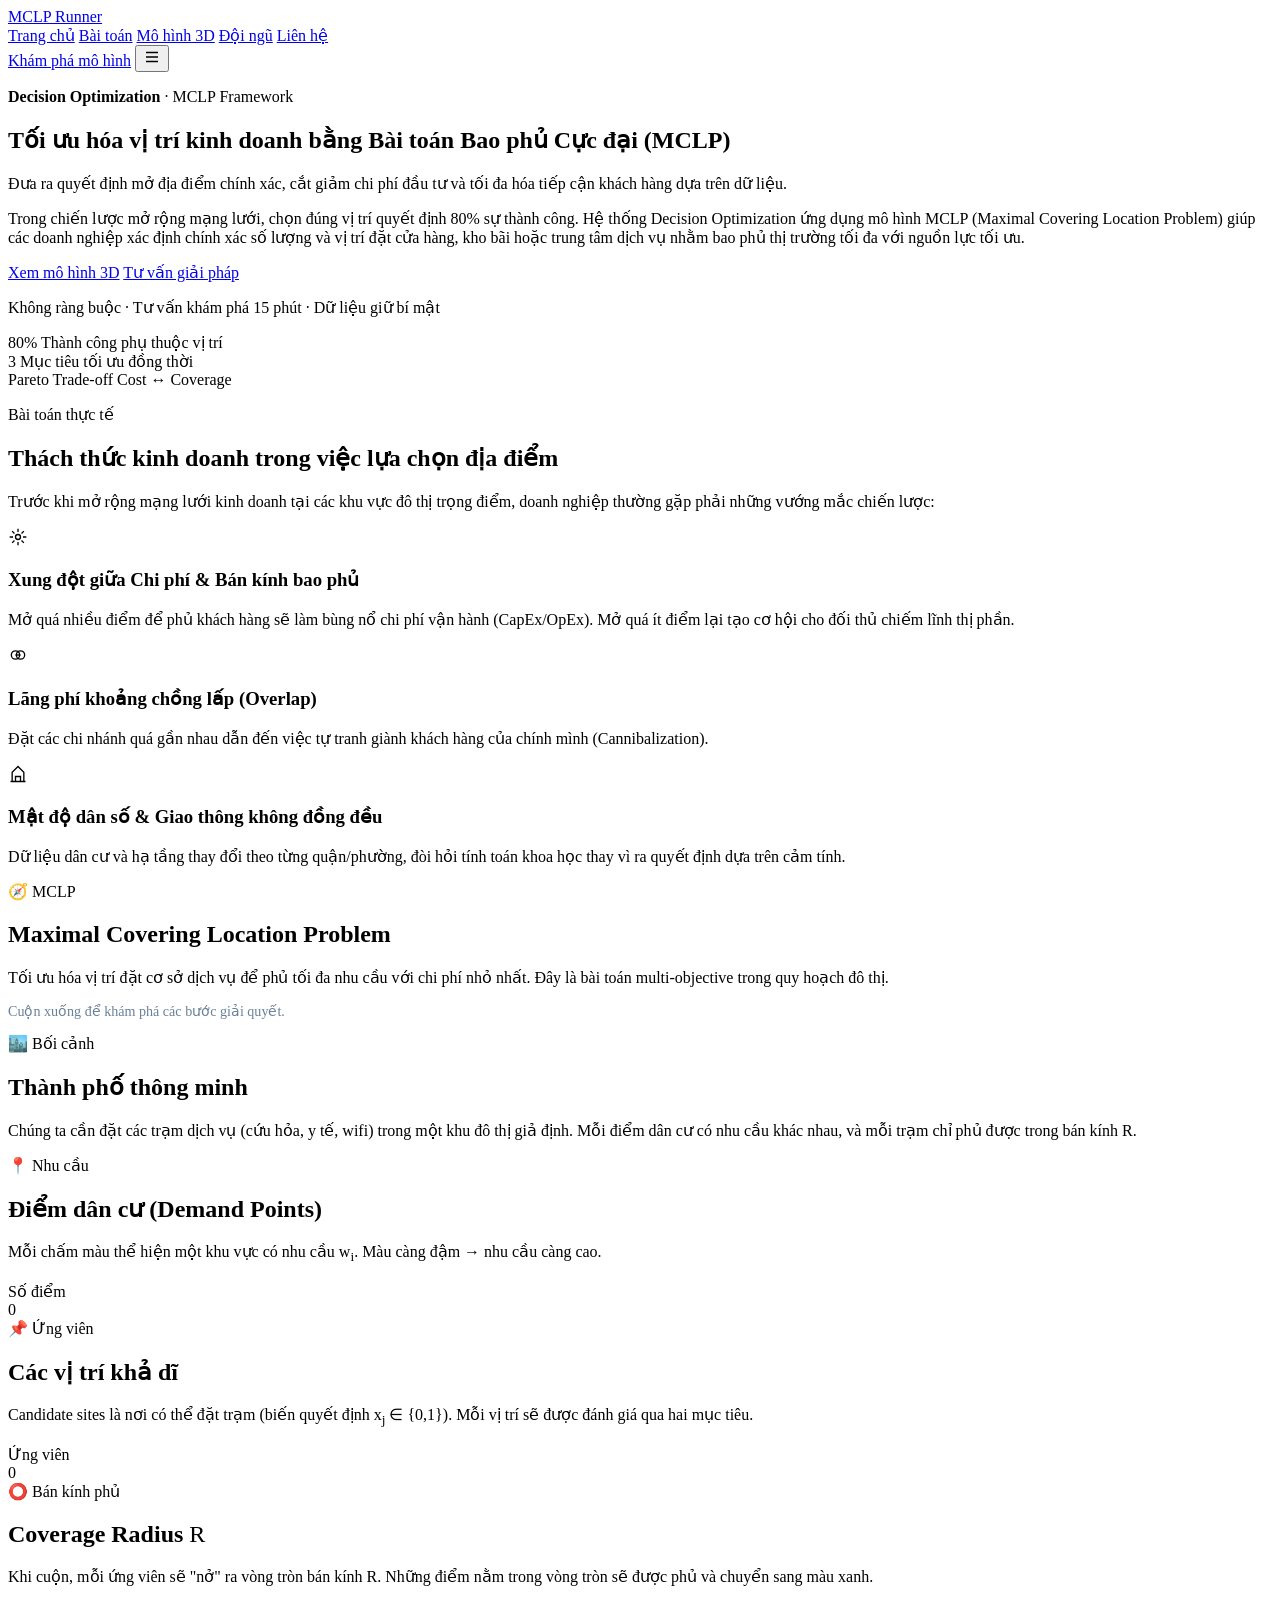
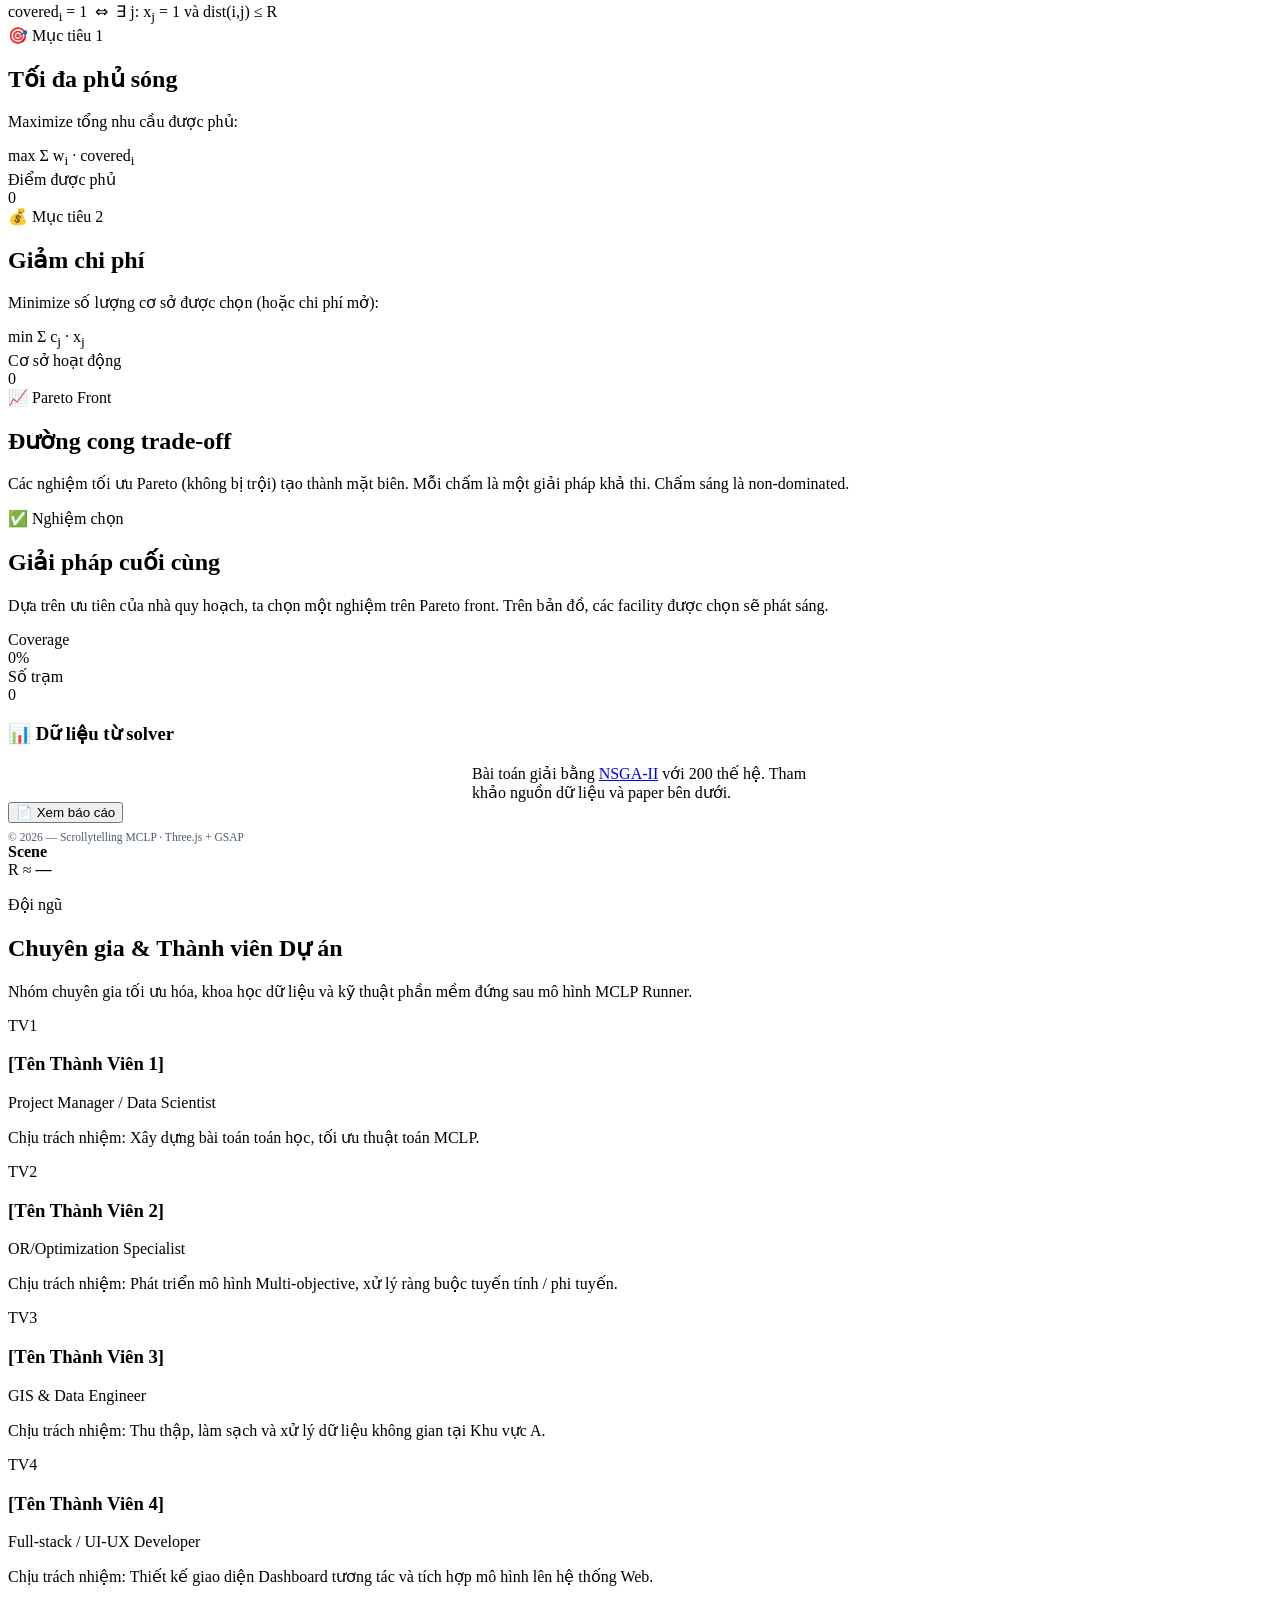
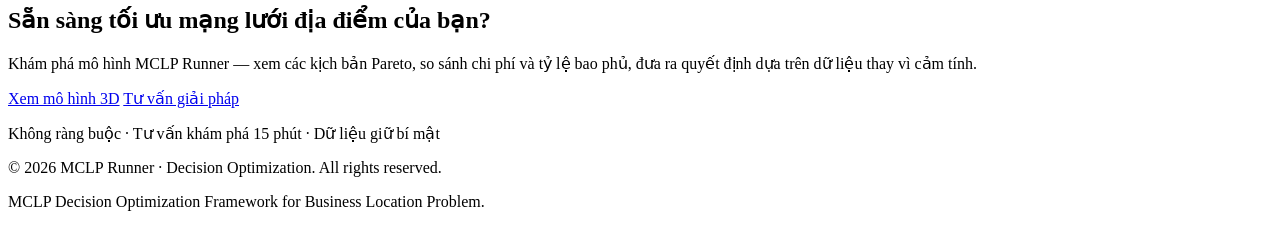
==== src/frontend/temple/index.html @ c921d575 "Merge branch 'interface'" ====
<!DOCTYPE html>
<html lang="vi">
<head>
  <meta charset="UTF-8" />
  <meta name="viewport" content="width=device-width, initial-scale=1.0" />
  <title>MCLP Runner · Tối ưu vị trí kinh doanh</title>
  <!-- Google Fonts: Inter + JetBrains Mono -->
  <link rel="preconnect" href="https://fonts.googleapis.com">
  <link rel="preconnect" href="https://fonts.gstatic.com" crossorigin>
  <link href="https://fonts.googleapis.com/css2?family=Inter:wght@400;500;600;700;800&family=JetBrains+Mono:wght@400;500&display=swap" rel="stylesheet">
  <link rel="stylesheet" href="/static/index.css">
</head>
<body>
  <!-- ===== SCROLL PROGRESS BAR ===== -->
  <div class="scroll-progress-bar" id="scrollProgressBar"></div>

  <!-- ===== TOPBAR ===== -->
  <header class="topbar" id="topbar">
    <a href="#" class="topbar__brand">
      <span class="topbar__dot"></span>
      MCLP Runner
    </a>
    <nav class="topbar__nav">
      <a href="#hero">Trang chủ</a>
      <a href="#challenges">Bài toán</a>
      <a href="#scrolly">Mô hình 3D</a>
      <a href="#team">Đội ngũ</a>
      <a href="#contact">Liên hệ</a>
    </nav>
    <a href="#scrolly" class="topbar__cta">Khám phá mô hình</a>
    <button class="topbar__menu-btn" aria-label="Menu">
      <svg width="18" height="18" viewBox="0 0 24 24" fill="none" stroke="currentColor" stroke-width="2"><path d="M4 6h16M4 12h16M4 18h16"/></svg>
    </button>
  </header>

  <!-- ===== HERO (marketing) ===== -->
  <section class="hero" id="hero">
    <div class="container">
      <div class="hero__inner">
        <p class="hero__eyebrow"><b>Decision Optimization</b> · MCLP Framework</p>
        <h1>Tối ưu hóa vị trí kinh doanh bằng <span class="accent">Bài toán Bao phủ Cực đại (MCLP)</span></h1>
        <p class="hero__sub">Đưa ra quyết định mở địa điểm chính xác, cắt giảm chi phí đầu tư và tối đa hóa tiếp cận khách hàng dựa trên dữ liệu.</p>
        <p class="hero__body">Trong chiến lược mở rộng mạng lưới, chọn đúng vị trí quyết định 80% sự thành công. Hệ thống Decision Optimization ứng dụng mô hình MCLP (Maximal Covering Location Problem) giúp các doanh nghiệp xác định chính xác số lượng và vị trí đặt cửa hàng, kho bãi hoặc trung tâm dịch vụ nhằm bao phủ thị trường tối đa với nguồn lực tối ưu.</p>
        <div class="hero__actions">
          <a href="#scrolly" class="btn-primary">Xem mô hình 3D</a>
          <a href="#contact" class="btn-ghost">Tư vấn giải pháp</a>
        </div>
        <p class="hero__fud">Không ràng buộc · Tư vấn khám phá 15 phút · <span>Dữ liệu giữ bí mật</span></p>
        <div class="hero__proof">
          <div class="proof-item">
            <span class="proof-item__val">80%</span>
            <span class="proof-item__label">Thành công phụ thuộc vị trí</span>
          </div>
          <div class="proof-item">
            <span class="proof-item__val">3</span>
            <span class="proof-item__label">Mục tiêu tối ưu đồng thời</span>
          </div>
          <div class="proof-item">
            <span class="proof-item__val">Pareto</span>
            <span class="proof-item__label">Trade-off Cost ↔ Coverage</span>
          </div>
        </div>
      </div>
    </div>
  </section>

  <!-- ===== CHALLENGES (marketing) ===== -->
  <section class="marketing-section" id="challenges">
    <div class="container">
      <p class="section__eyebrow">Bài toán thực tế</p>
      <h2 class="section__title">Thách thức kinh doanh trong việc lựa chọn địa điểm</h2>
      <p class="section__intro">Trước khi mở rộng mạng lưới kinh doanh tại các khu vực đô thị trọng điểm, doanh nghiệp thường gặp phải những vướng mắc chiến lược:</p>
      <div class="challenge-grid">
        <div class="challenge-card">
          <div class="challenge-card__icon">
            <svg width="20" height="20" viewBox="0 0 24 24" fill="none" stroke="currentColor" stroke-width="1.6"><path d="M12 2v4M12 18v4M4.93 4.93l2.83 2.83M16.24 16.24l2.83 2.83M2 12h4M18 12h4M4.93 19.07l2.83-2.83M16.24 7.76l2.83-2.83"/><circle cx="12" cy="12" r="3"/></svg>
          </div>
          <h3>Xung đột giữa Chi phí &amp; Bán kính bao phủ</h3>
          <p>Mở quá nhiều điểm để phủ khách hàng sẽ làm bùng nổ chi phí vận hành (CapEx/OpEx). Mở quá ít điểm lại tạo cơ hội cho đối thủ chiếm lĩnh thị phần.</p>
        </div>
        <div class="challenge-card">
          <div class="challenge-card__icon">
            <svg width="20" height="20" viewBox="0 0 24 24" fill="none" stroke="currentColor" stroke-width="1.6"><circle cx="9" cy="12" r="5"/><circle cx="15" cy="12" r="5"/><path d="M9 12h6"/></svg>
          </div>
          <h3>Lãng phí khoảng chồng lấp (Overlap)</h3>
          <p>Đặt các chi nhánh quá gần nhau dẫn đến việc tự tranh giành khách hàng của chính mình (Cannibalization).</p>
        </div>
        <div class="challenge-card">
          <div class="challenge-card__icon">
            <svg width="20" height="20" viewBox="0 0 24 24" fill="none" stroke="currentColor" stroke-width="1.6"><path d="M3 21h18M5 21V10l7-7 7 7v11"/><path d="M9 21v-6h6v6"/></svg>
          </div>
          <h3>Mật độ dân số &amp; Giao thông không đồng đều</h3>
          <p>Dữ liệu dân cư và hạ tầng thay đổi theo từng quận/phường, đòi hỏi tính toán khoa học thay vì ra quyết định dựa trên cảm tính.</p>
        </div>
      </div>
    </div>
  </section>

  <!-- ===== 3D SCROLLYTELLING SECTION (from index.html) ===== -->
  <section class="scrolly-section" id="scrolly">
    <div class="scrolly-inner">

      <!-- CỘT TEXT (trái) -->
      <div class="text-col" id="textCol">

        <!-- Section 0 - Hero -->
        <div class="section-text" data-section="0">
          <span class="badge">🧭 MCLP</span>
          <h2>Maximal Covering Location Problem</h2>
          <p>
            Tối ưu hóa vị trí đặt cơ sở dịch vụ để phủ tối đa nhu cầu với chi phí
            nhỏ nhất. Đây là bài toán <span class="highlight">multi‑objective</span>
            trong quy hoạch đô thị.
          </p>
          <p style="margin-top:0.9rem; font-size:0.88rem; color:#6a8098;">
            Cuộn xuống để khám phá các bước giải quyết.
          </p>
        </div>

        <!-- Section 1 - City Context -->
        <div class="section-text" data-section="1">
          <span class="badge">🏙️ Bối cảnh</span>
          <h2>Thành phố thông minh</h2>
          <p>
            Chúng ta cần đặt các trạm dịch vụ (cứu hỏa, y tế, wifi) trong một khu
            đô thị giả định. Mỗi điểm dân cư có nhu cầu khác nhau, và mỗi trạm chỉ
            phủ được trong bán kính <span class="highlight">R</span>.
          </p>
        </div>

        <!-- Section 2 - Demand Points -->
        <div class="section-text" data-section="2">
          <span class="badge">📍 Nhu cầu</span>
          <h2>Điểm dân cư (Demand Points)</h2>
          <p>
            Mỗi chấm màu thể hiện một khu vực có nhu cầu <span class="highlight">w<sub>i</sub></span>.
            Màu càng đậm → nhu cầu càng cao.
          </p>
          <div class="stat-row">
            <div class="stat-pill">
              <div class="label">Số điểm</div>
              <div class="value accent" id="demandCount">0</div>
            </div>
          </div>
        </div>

        <!-- Section 3 - Candidate Sites -->
        <div class="section-text" data-section="3">
          <span class="badge">📌 Ứng viên</span>
          <h2>Các vị trí khả dĩ</h2>
          <p>
            <span class="highlight">Candidate sites</span> là nơi có thể đặt trạm
            (biến quyết định <span class="highlight">x<sub>j</sub> ∈ {0,1}</span>).
            Mỗi vị trí sẽ được đánh giá qua hai mục tiêu.
          </p>
          <div class="stat-row">
            <div class="stat-pill">
              <div class="label">Ứng viên</div>
              <div class="value accent" id="candidateCount">0</div>
            </div>
          </div>
        </div>

        <!-- Section 4 - Coverage Radius -->
        <div class="section-text" data-section="4">
          <span class="badge">⭕ Bán kính phủ</span>
          <h2>Coverage Radius <span style="font-weight:400;">R</span></h2>
          <p>
            Khi cuộn, mỗi ứng viên sẽ "nở" ra vòng tròn bán kính R. Những điểm
            nằm trong vòng tròn sẽ được <span class="highlight">phủ</span> và
            chuyển sang màu xanh.
          </p>
          <div class="formula">
            covered<sub>i</sub> = 1 &nbsp;⇔&nbsp; ∃ j: x<sub>j</sub> = 1 và dist(i,j) ≤ R
          </div>
        </div>

        <!-- Section 5 - Objective 1 -->
        <div class="section-text" data-section="5">
          <span class="badge">🎯 Mục tiêu 1</span>
          <h2>Tối đa phủ sóng</h2>
          <p>
            <span class="highlight">Maximize</span> tổng nhu cầu được phủ:
          </p>
          <div class="formula">
            max Σ w<sub>i</sub> · covered<sub>i</sub>
          </div>
          <div class="stat-row">
            <div class="stat-pill">
              <div class="label">Điểm được phủ</div>
              <div class="value success" id="coveredCounter">0</div>
            </div>
          </div>
        </div>

        <!-- Section 6 - Objective 2 -->
        <div class="section-text" data-section="6">
          <span class="badge">💰 Mục tiêu 2</span>
          <h2>Giảm chi phí</h2>
          <p>
            <span class="highlight">Minimize</span> số lượng cơ sở được chọn (hoặc
            chi phí mở):
          </p>
          <div class="formula">
            min Σ c<sub>j</sub> · x<sub>j</sub>
          </div>
          <div class="stat-row">
            <div class="stat-pill">
              <div class="label">Cơ sở hoạt động</div>
              <div class="value warm" id="facilityCounter">0</div>
            </div>
          </div>
        </div>

        <!-- Section 7 - Pareto Front -->
        <div class="section-text" data-section="7">
          <span class="badge">📈 Pareto Front</span>
          <h2>Đường cong trade‑off</h2>
          <p>
            Các nghiệm tối ưu Pareto (không bị trội) tạo thành mặt biên. Mỗi chấm
            là một giải pháp khả thi. Chấm <span class="highlight">sáng</span> là
            non‑dominated.
          </p>
        </div>

        <!-- Section 8 - Optimal Solution -->
        <div class="section-text" data-section="8">
          <span class="badge">✅ Nghiệm chọn</span>
          <h2>Giải pháp cuối cùng</h2>
          <p>
            Dựa trên ưu tiên của nhà quy hoạch, ta chọn một nghiệm trên Pareto
            front. Trên bản đồ, các facility được chọn sẽ phát sáng.
          </p>
          <div class="stat-row">
            <div class="stat-pill">
              <div class="label">Coverage</div>
              <div class="value success"><span id="finalCoverage">0</span>%</div>
            </div>
            <div class="stat-pill">
              <div class="label">Số trạm</div>
              <div class="value warm" id="finalFacilities">0</div>
            </div>
          </div>
        </div>

        <!-- Footer inside scrolly -->
        <div class="footer-section">
          <h3>📊 Dữ liệu từ solver</h3>
          <p style="max-width:42ch; margin:0 auto; color:var(--text-muted);">
            Bài toán giải bằng <a href="#">NSGA‑II</a>
            với 200 thế hệ. Tham khảo nguồn dữ liệu và paper bên dưới.
          </p>
          <button class="cta-btn" type="button">📄 Xem báo cáo</button>
          <div style="font-size:0.72rem; color:#4a5a6e; margin-top:0.5rem;">
            © 2026 — Scrollytelling MCLP · Three.js + GSAP
          </div>
        </div>

      </div><!-- /text-col -->

      <!-- CỘT 3D (phải) -->
      <div class="scene-col" id="sceneCol">
        <div class="scene-hud" id="sceneHud">
          <div class="hud-chip"><span class="hud-dot"></span> <strong id="hudSection">Scene</strong></div>
          <div class="hud-chip">R ≈ <strong id="hudRadius">—</strong></div>
        </div>
      </div>

    </div><!-- /scrolly-inner -->
  </section>

  <!-- ===== TEAM (marketing) ===== -->
  <section class="marketing-section" id="team">
    <div class="container">
      <p class="section__eyebrow">Đội ngũ</p>
      <h2 class="section__title">Chuyên gia &amp; Thành viên Dự án</h2>
      <p class="section__intro">Nhóm chuyên gia tối ưu hóa, khoa học dữ liệu và kỹ thuật phần mềm đứng sau mô hình MCLP Runner.</p>
      <div class="team-grid">
        <div class="team-card">
          <div class="team-card__avatar">TV1</div>
          <h3>[Tên Thành Viên 1]</h3>
          <p class="team-card__role">Project Manager / Data Scientist</p>
          <p>Chịu trách nhiệm: Xây dựng bài toán toán học, tối ưu thuật toán MCLP.</p>
        </div>
        <div class="team-card">
          <div class="team-card__avatar">TV2</div>
          <h3>[Tên Thành Viên 2]</h3>
          <p class="team-card__role">OR/Optimization Specialist</p>
          <p>Chịu trách nhiệm: Phát triển mô hình Multi-objective, xử lý ràng buộc tuyến tính / phi tuyến.</p>
        </div>
        <div class="team-card">
          <div class="team-card__avatar">TV3</div>
          <h3>[Tên Thành Viên 3]</h3>
          <p class="team-card__role">GIS &amp; Data Engineer</p>
          <p>Chịu trách nhiệm: Thu thập, làm sạch và xử lý dữ liệu không gian tại Khu vực A.</p>
        </div>
        <div class="team-card">
          <div class="team-card__avatar">TV4</div>
          <h3>[Tên Thành Viên 4]</h3>
          <p class="team-card__role">Full-stack / UI-UX Developer</p>
          <p>Chịu trách nhiệm: Thiết kế giao diện Dashboard tương tác và tích hợp mô hình lên hệ thống Web.</p>
        </div>
      </div>
    </div>
  </section>

  <!-- ===== FINAL CTA (marketing) ===== -->
  <section class="final-cta" id="contact">
    <div class="container">
      <div class="final-cta__inner">
        <h2>Sẵn sàng tối ưu mạng lưới địa điểm của bạn?</h2>
        <p>Khám phá mô hình MCLP Runner — xem các kịch bản Pareto, so sánh chi phí và tỷ lệ bao phủ, đưa ra quyết định dựa trên dữ liệu thay vì cảm tính.</p>
        <div class="final-cta__actions">
          <a href="#scrolly" class="btn-primary">Xem mô hình 3D</a>
          <a href="mailto:contact@mclp-runner.local" class="btn-ghost">Tư vấn giải pháp</a>
        </div>
        <p class="final-cta__fud">Không ràng buộc · Tư vấn khám phá 15 phút · <span>Dữ liệu giữ bí mật</span></p>
      </div>
    </div>
  </section>

  <!-- ===== FOOTER ===== -->
  <footer class="footer">
    <div class="container">
      <p>© 2026 MCLP Runner · Decision Optimization. All rights reserved.</p>
      <p>MCLP Decision Optimization Framework for Business Location Problem.</p>
    </div>
  </footer>

  <!-- ===== Section nav dots (scrolly) ===== -->
  <nav class="section-nav" id="sectionNav" aria-label="Điều hướng section">
    <!-- filled by JS -->
  </nav>

  <!-- ===== SCRIPTS ===== -->
  <script type="importmap">
    {
      "imports": {
        "three": "https://cdn.jsdelivr.net/npm/three@0.160.0/build/three.module.js",
        "three/addons/": "https://cdn.jsdelivr.net/npm/three@0.160.0/examples/jsm/"
      }
    }
  </script>

  <script type="module" src="/js/index.js"></script>

</body>
</html>
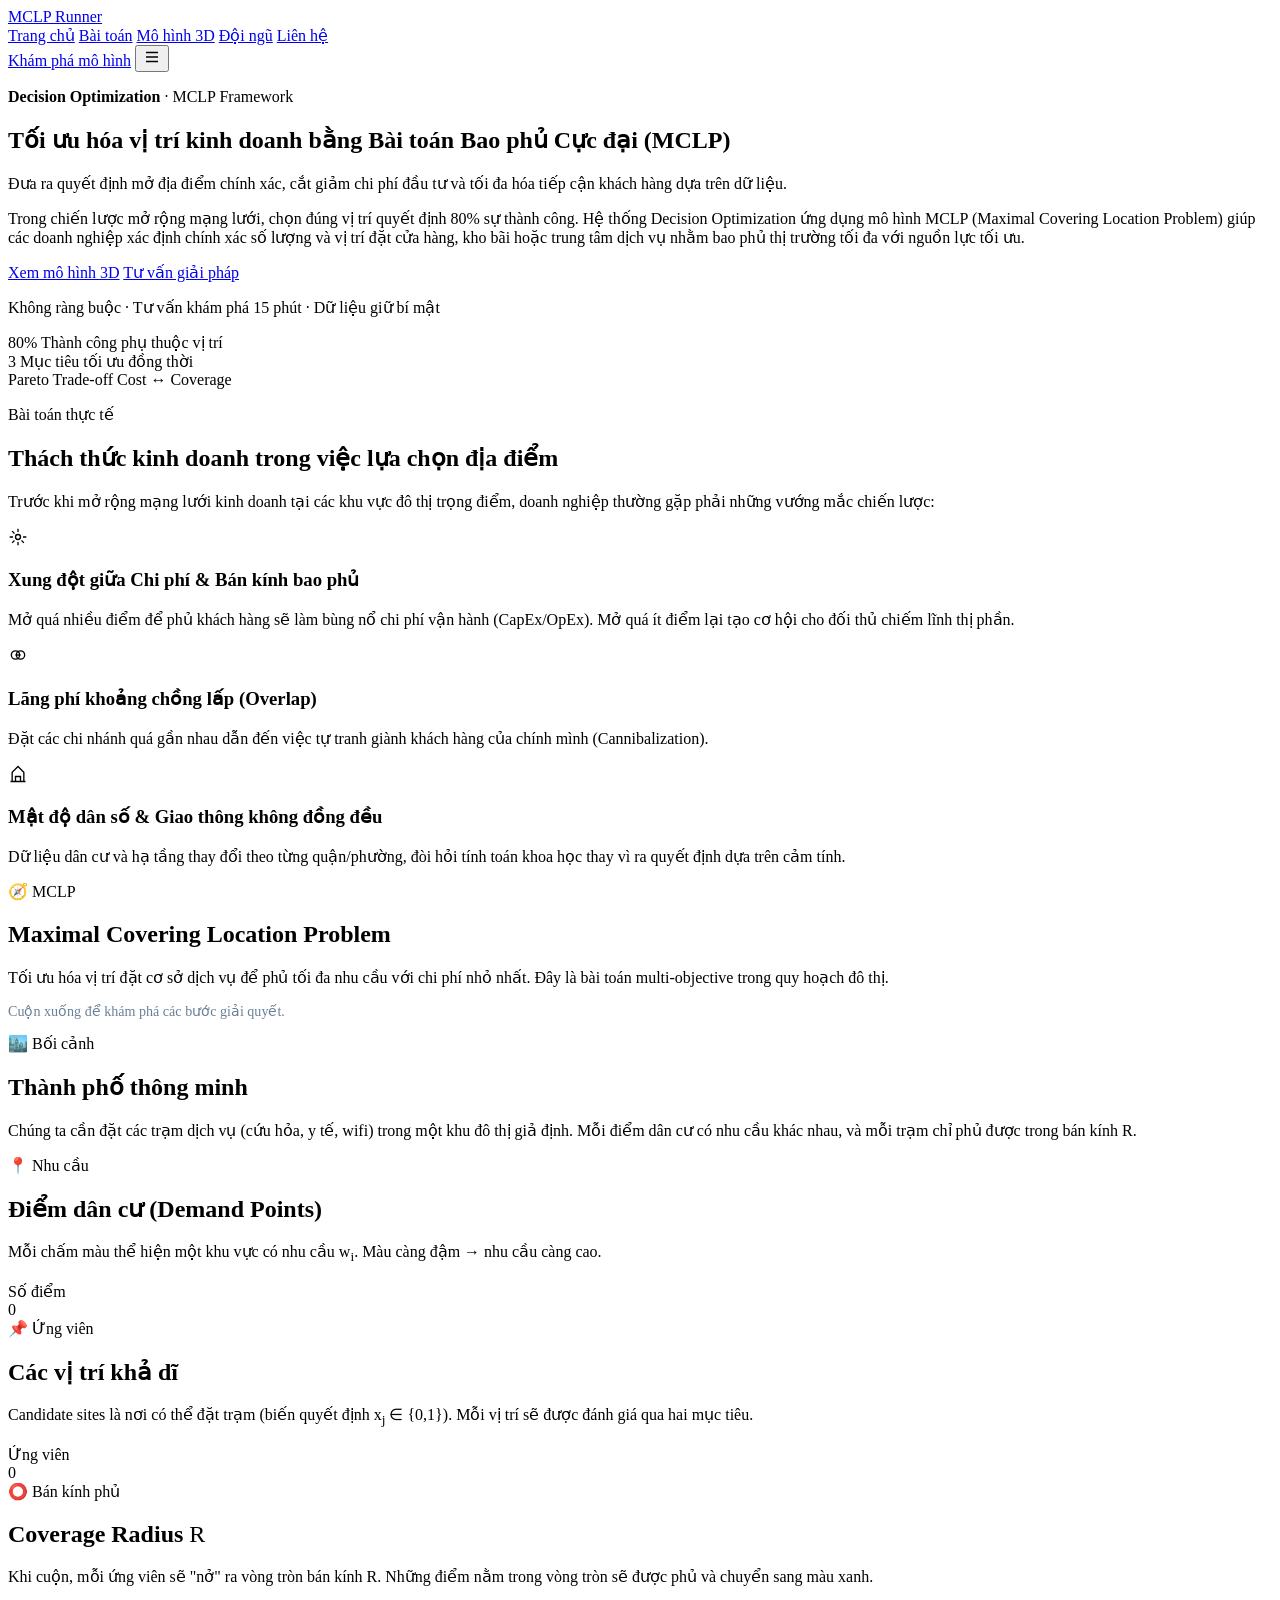
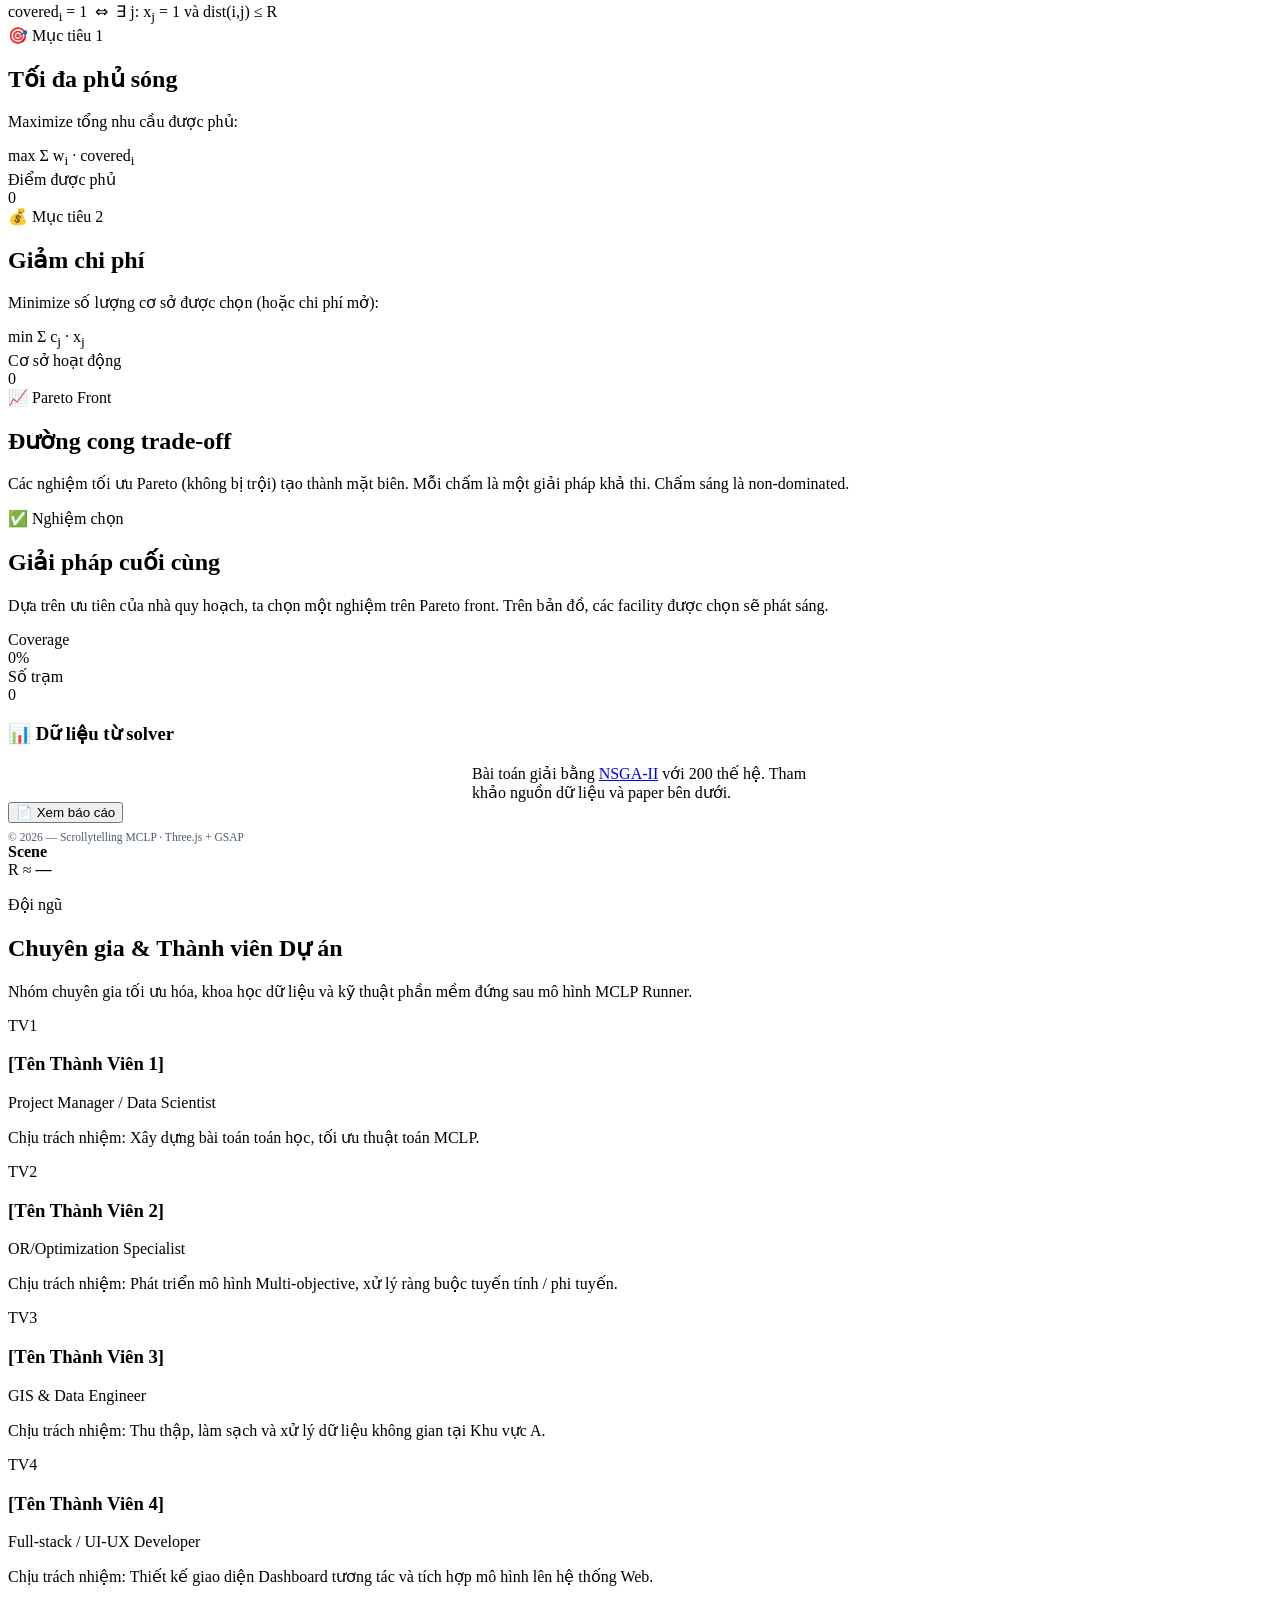
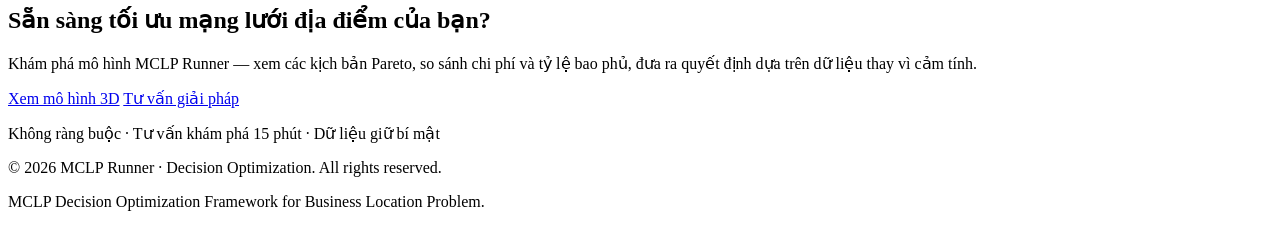
==== commit 50e34b2b: "feat: GET /run serves runner.html; contact CTA mailto → /run" ====
--- a/src/frontend/temple/index.html
+++ b/src/frontend/temple/index.html
@@ -73,7 +73,7 @@
       <div class="challenge-grid">
         <div class="challenge-card">
           <div class="challenge-card__icon">
-            <svg width="20" height="20" viewBox="0 0 24 24" fill="none" stroke="currentColor" stroke-width="1.6"><path d="M12 2v4M12 18v4M4.93 4.93l2.83 2.83M16.24 16.24l2.83 2.83M2 12h4M18 12h4M4.93 19.07l2.83-2.83M16.24 7.76l2.83-2.83"/><circle cx="12" cy="12" r="3"/></svg>
+            <svg width="20" height="20" viewBox="0 0 24 24" fill="none" stroke="currentColor" stroke-width="1.6"><path d="M12 2v4M12 18v4M4.93 4.93l2.83 2.83M16.24 16.24l2.83 2.83M2 12h4M18 12h4M4.93 19.07l2.83-2.83"/><circle cx="12" cy="12" r="3"/></svg>
           </div>
           <h3>Xung đột giữa Chi phí &amp; Bán kính bao phủ</h3>
           <p>Mở quá nhiều điểm để phủ khách hàng sẽ làm bùng nổ chi phí vận hành (CapEx/OpEx). Mở quá ít điểm lại tạo cơ hội cho đối thủ chiếm lĩnh thị phần.</p>
@@ -312,7 +312,7 @@
         <p>Khám phá mô hình MCLP Runner — xem các kịch bản Pareto, so sánh chi phí và tỷ lệ bao phủ, đưa ra quyết định dựa trên dữ liệu thay vì cảm tính.</p>
         <div class="final-cta__actions">
           <a href="#scrolly" class="btn-primary">Xem mô hình 3D</a>
-          <a href="mailto:contact@mclp-runner.local" class="btn-ghost">Tư vấn giải pháp</a>
+          <a href="/run" class="btn-ghost">Tư vấn giải pháp</a>
         </div>
         <p class="final-cta__fud">Không ràng buộc · Tư vấn khám phá 15 phút · <span>Dữ liệu giữ bí mật</span></p>
       </div>
@@ -345,4 +345,4 @@
   <script type="module" src="/js/index.js"></script>
 
 </body>
-</html>+</html>
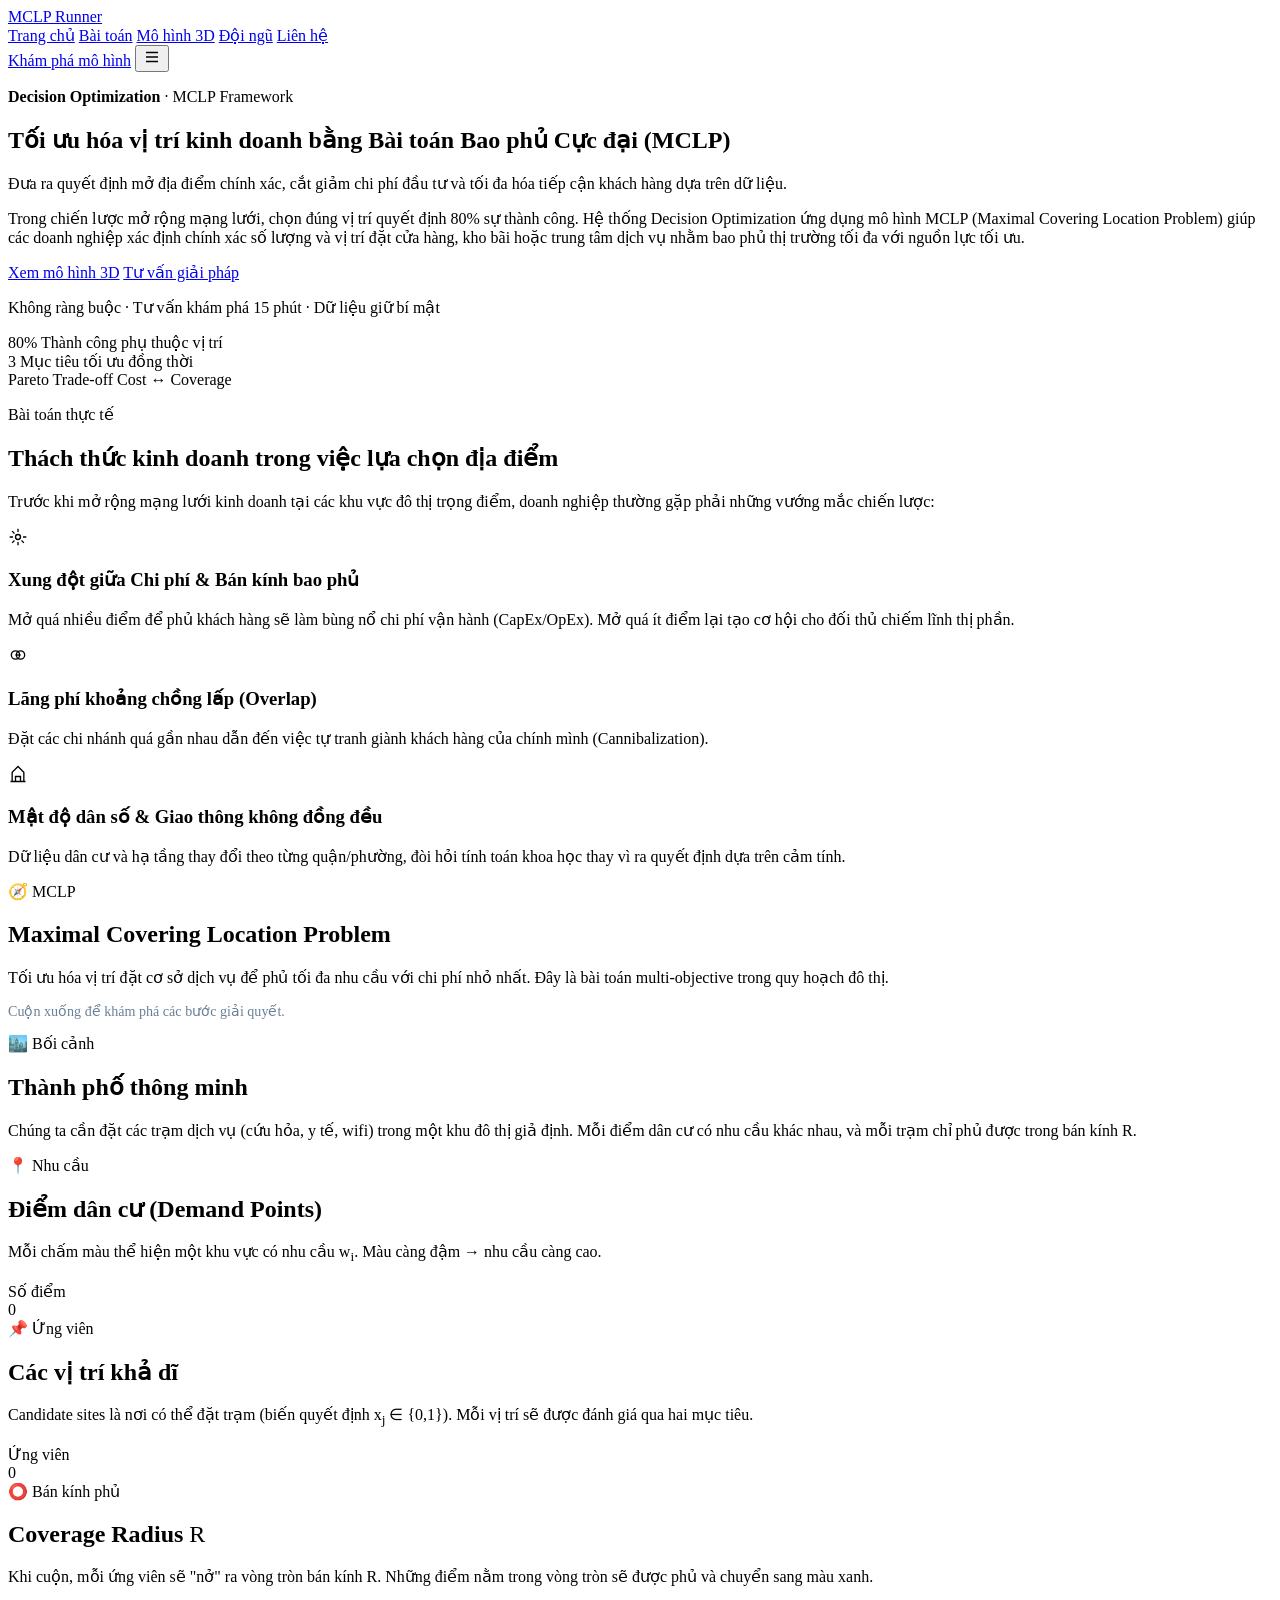
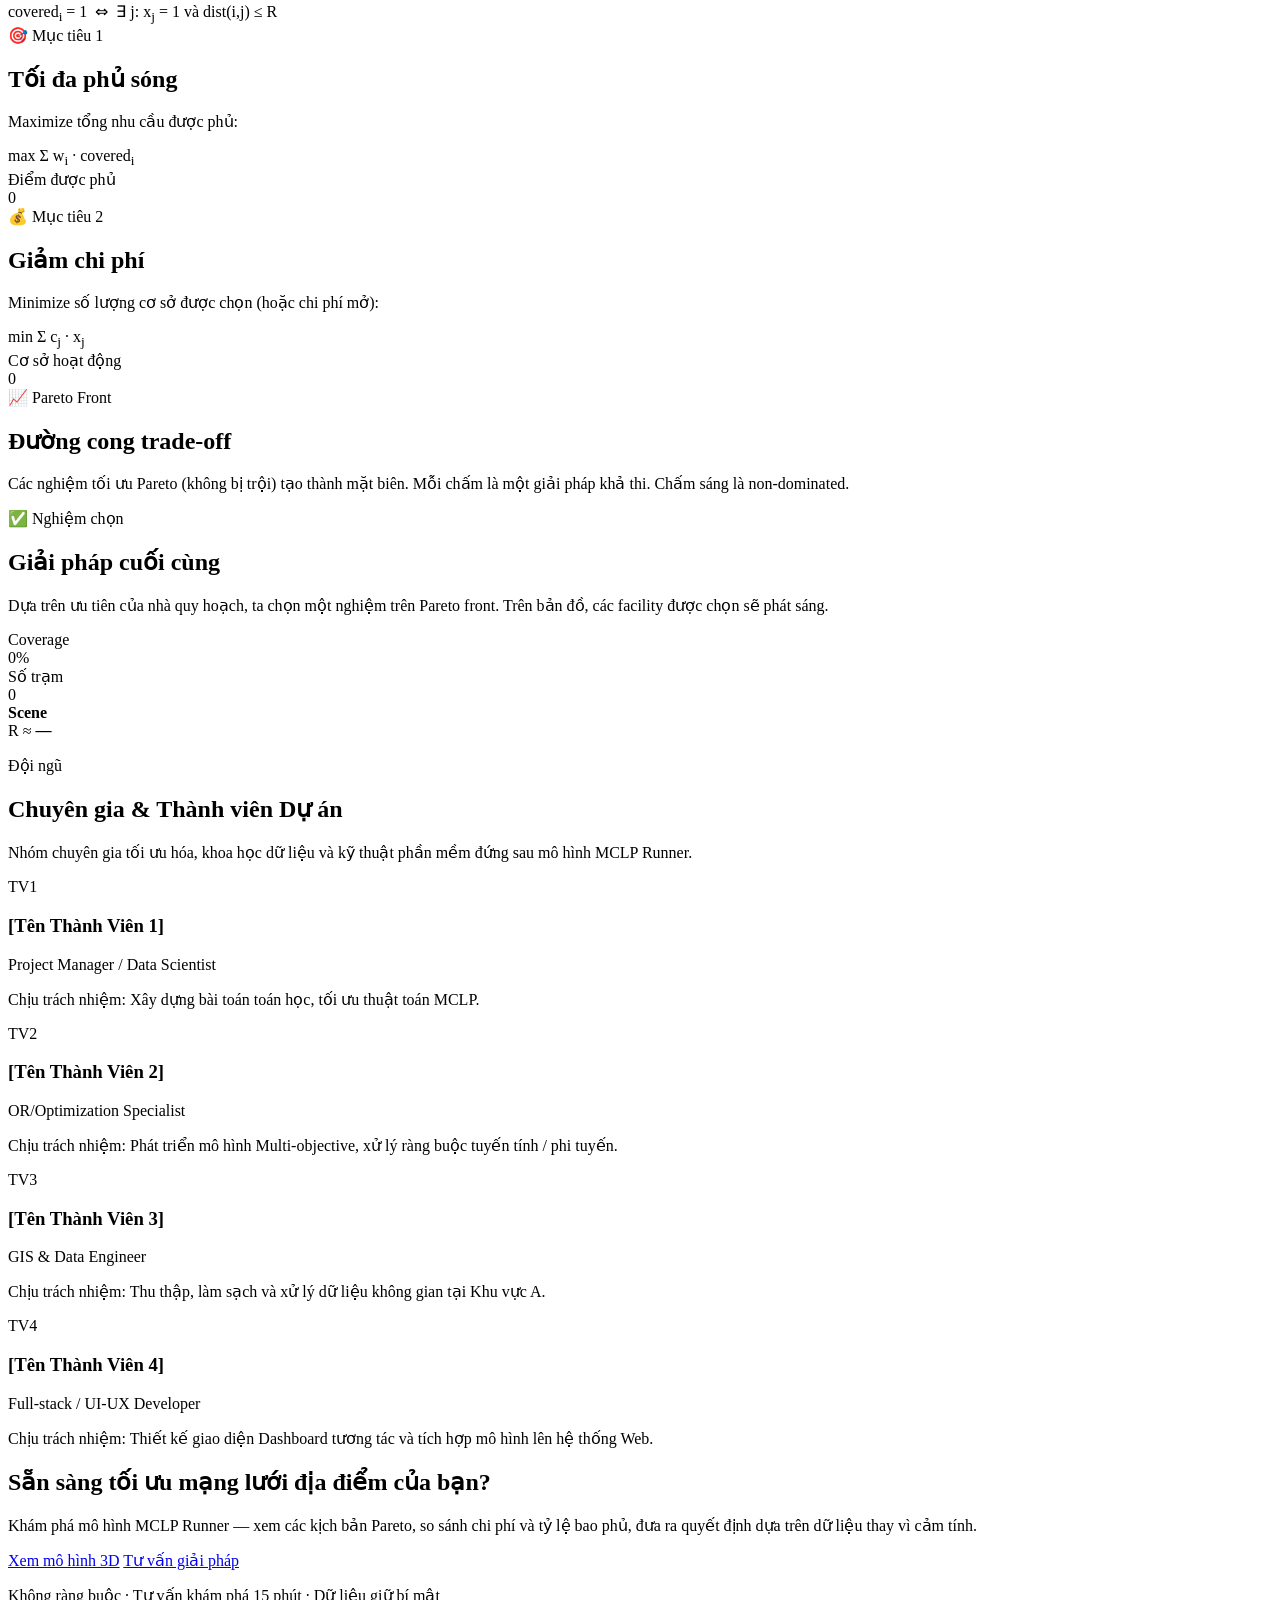
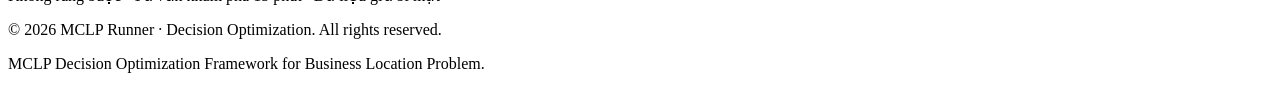
==== commit 48419925: "fix threshold of candidate , adjust footer of runner" ====
--- a/src/frontend/temple/index.html
+++ b/src/frontend/temple/index.html
@@ -243,19 +243,6 @@
           </div>
         </div>
 
-        <!-- Footer inside scrolly -->
-        <div class="footer-section">
-          <h3>📊 Dữ liệu từ solver</h3>
-          <p style="max-width:42ch; margin:0 auto; color:var(--text-muted);">
-            Bài toán giải bằng <a href="#">NSGA‑II</a>
-            với 200 thế hệ. Tham khảo nguồn dữ liệu và paper bên dưới.
-          </p>
-          <button class="cta-btn" type="button">📄 Xem báo cáo</button>
-          <div style="font-size:0.72rem; color:#4a5a6e; margin-top:0.5rem;">
-            © 2026 — Scrollytelling MCLP · Three.js + GSAP
-          </div>
-        </div>
-
       </div><!-- /text-col -->
 
       <!-- CỘT 3D (phải) -->
